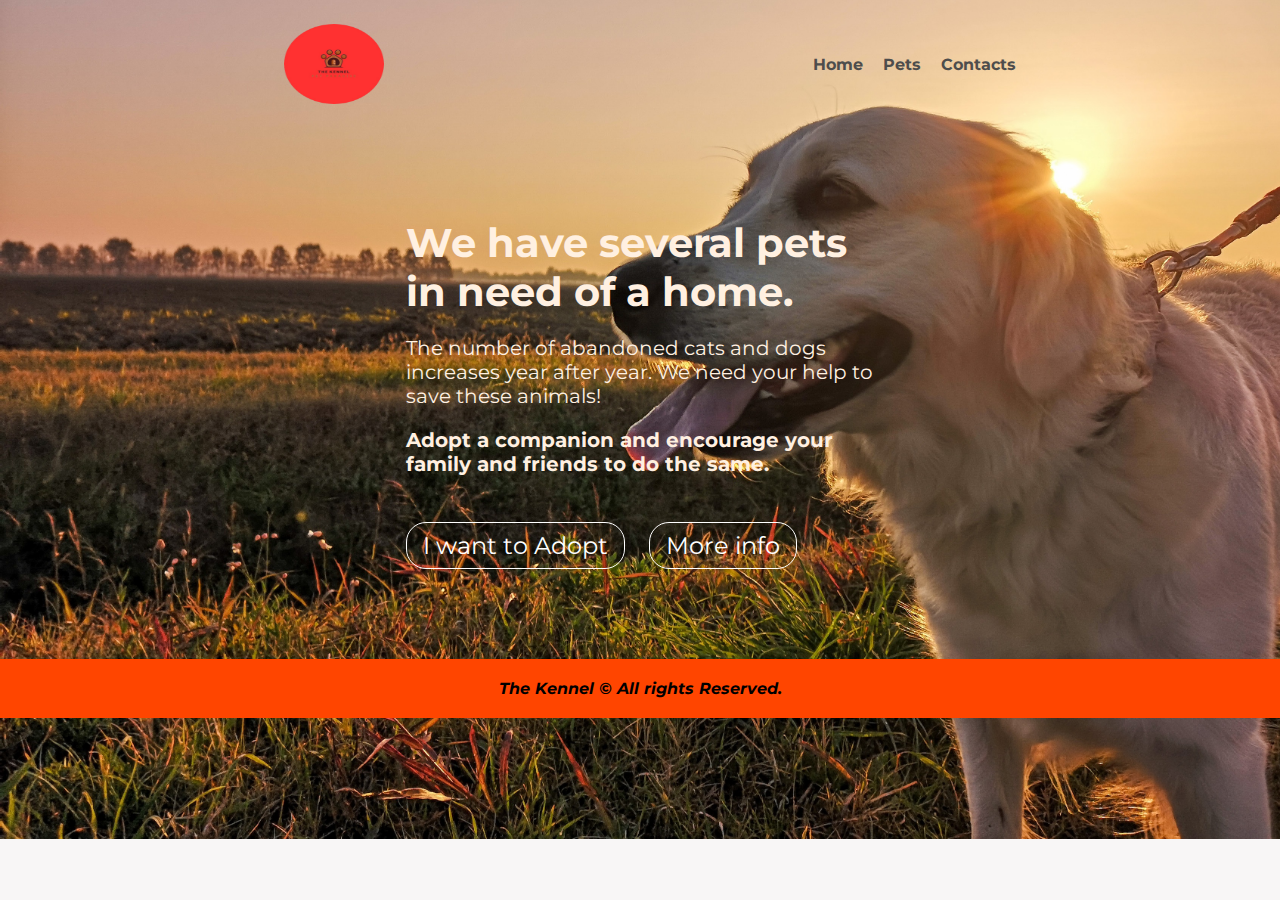
==== index.html @ ce6e8f27 "Add Images and Refactor code" ====
<!DOCTYPE html>
<html lang="pt-br">

<head>
    <meta charset="UTF-8">
    <meta http-equiv="X-UA-Compatible" content="IE=edge">
    <meta name="viewport" content="width=device-width, initial-scale=1.0">
    <meta name="description" content="ONG Adote Aqui - Página com o acervo de animais disponíveis para adoção.">

    <link rel="preconnect" href="https://fonts.googleapis.com">
    <link rel="preconnect" href="https://fonts.gstatic.com" crossorigin>
    <link href="https://fonts.googleapis.com/css2?family=Montserrat:wght@300;400;700&display=swap" rel="stylesheet">

    <link rel="icon" href="./img/favicon-ong.svg" type="image/svg-xml">
    <link href="https://cdn.jsdelivr.net/npm/bootstrap@5.3.2/dist/css/bootstrap.min.css" rel="stylesheet" integrity="sha384-T3c6CoIi6uLrA9TneNEoa7RxnatzjcDSCmG1MXxSR1GAsXEV/Dwwykc2MPK8M2HN" crossorigin="anonymous">
    <link rel="stylesheet" href="./styles/stylesheet.css">
    <title>The Kennel</title>
</head>

<body>

    <header class="container" id="home">
        <a href="./index.html"><img src="./images/PET_PARADISE_PAW-removebg-preview.png " width="120" height="80" alt="logo"></a>
        <nav>
            <ul>
                <li><a class="home" href="#home">Home</a></li>
                <li><a class="pets" href="#Pets">Pets</a></li>
                <li><a class="contacts" href="#Contacts">Contacts</a></li>
            </ul>
        </nav>
    </header>

    <section class="introducao-bg">
        <div class="introducao">
            <div class="intro-conteudo">
                <div class="intro-texto">
                    <h1>We have several pets
                        <br>in need of a home.</h1>
                    <p>The number of abandoned cats and dogs increases year after year. We need your help to save these animals!</p>
                    <p><strong>Adopt a companion and encourage your family and friends to do the same.</strong></p>
                    <a href="#pets"><button class="button">I want to Adopt</button></a>
                    <button class="button">More info</button>
                </div>
            </div>
        </div>
    </section>

    <footer>
        <p>The Kennel © All rights Reserved.</p>
    </footer>
    <script src="https://cdn.jsdelivr.net/npm/bootstrap@5.3.2/dist/js/bootstrap.bundle.min.js" integrity="sha384-C6RzsynM9kWDrMNeT87bh95OGNyZPhcTNXj1NW7RuBCsyN/o0jlpcV8Qyq46cDfL" crossorigin="anonymous"></script>
</body>

</html>

<!-- <!DOCTYPE html>
    <html lang="en">
    <head>
    <meta charset="UTF-8">
    <meta name="viewport" content="width=device-width, initial-scale=1.0">
    <title>Array Example</title>
    <link href="./styles.css" rel="stylesheet">
    </head>
    <body>
    
    <h2>Array Example</h2>
    
    <p>Click the button to display array elements.</p>
    
    <button onclick="displayArray()">Display Array</button>
    
    <p id="arrayOutput"></p>
    
    </body>
    <script src="./index.js"></script>
    </html> -->
    
    
 <!-- Define an array
 let fruits = ["Apple", "Banana", "Orange", "Mango", "Grapes"];

 Function to display array elements
 function displayArray() {
   var output = "Fruits: ";
  for (let i = 0; i < fruits.length; i++) {
    output += fruits[i];
    if (i < fruits.length - 1) {
       output += ", ";
    }
   }
   document.getElementById("arrayOutput").innerHTML = output;
} -->

<!-- {
    margin: 0;
    padding: 0;
}

h2{
    color: orangered;
    text-align: center;
    margin-top: 30px;
    font-size: xx-large;
}

p{
    text-align: center;
}

button{
    display: block;
    margin: 0 auto;
}  -->
---- styles/stylesheet.css ----
body,
ul,
li,
h1,
h3,
small,
p,
button {
  margin: 0px;
  padding: 0px;
}

html {
  scroll-behavior: smooth;
}

* {
  box-sizing: border-box;
}

body {
  font-family: "Montserrat", sans-serif;
  background-color: #f8f6f6;
  overflow-x: hidden;
  background-image: url(../images/massimo-negrello-Cgup_bHsr_w-unsplash.jpg);
  background-position: center;
  background-size: cover;
  background-repeat: no-repeat;
}

img {
  display: block;
  max-width: 100%;
  padding-left: 20px;
}

header {
  max-width: 800px;
  padding: 1.5rem;
  margin: 0 auto;
  display: flex;
  flex-wrap: wrap;
  justify-content: space-between;
  align-items: center;
}

header img {
  cursor: pointer;
}

ul {
  list-style: none;
  display: flex;
  flex-wrap: wrap;
  gap: 1.25rem;
}

a {
  text-decoration: none;
  color: #4e4d4c;
}

.home,.pets,.contacts{
  color: #4e4d4c;
  font-weight: bold;
}

header a:hover {
  color: #c74323;
}

/* --------- HOME --------- */

.introducao-bg {
  /* background-color: #d1bcb7;
  background-position: center;
  background-size: cover;
  background-repeat: no-repeat; */
  padding: 5.625rem;
}

.introducao {
  max-width: 1200px;
  margin: 0 auto;
  display: flex;
  padding: 0 1.875rem;
  gap: 2.5rem;
  justify-content: center;
  align-items: center;
}

.introducao img {
  height: auto;
}

.intro-texto {
  color: #fff0e1;
}

.intro-texto h1 {
  margin-bottom: 1.25rem;
  font-size: 2.5rem;
}

.intro-texto p {
  margin-bottom: 1.25rem;
  font-size: 1.25rem;
  max-width: 36ch;
}

.button {
  display: inline-block;
  background-color: transparent;
  border: 1px solid #ffffff;
  border-radius: 1.25rem;
  padding: 0.5rem 1rem;
  font-family: "Montserrat", sans-serif;
  font-weight: 400;
  font-size: 1.5rem;
  color: #ffffff;
  margin-right: 1.25rem;
  margin-top: 1.6rem;
}

.button:hover {
  background-color: #ffffff;
  color: #c74323;
}

/* --------- PETS --------- */

.pets-bg {
  max-width: 1200px;
  margin: 0 auto;
  padding: 3.75rem 2.5rem;
}

.pets-titulo {
  font-size: 2.5rem;
  font-weight: 700;
  margin-bottom: 1.875rem;
  color: #3c3c3c;
}

.pets-conteudo label {
  margin-right: 1.25rem;
}

.dogs-display,
.cats-display {
  display: none;
}

.dogs-container,
.cats-container {
  max-width: 860px;
  display: flex;
  flex-wrap: wrap;
  margin: 3.125rem auto;
  justify-content: space-between;
  gap: 6.25rem 0;
}

.pets-conteudo img {
  border-radius: 10px;
  transition: transform 500ms ease;
}

.pets-conteudo img:hover {
  transform: scale(1.05);
  cursor: pointer;
}

small {
  font-size: 0.75rem;
  font-weight: 400;
}

h3 {
  margin-top: 0.75rem;
  color: #3c3c3c;
}

#dog:checked ~ .dogs-display {
  display: block;
}

#cat:checked ~ .cats-display {
  display: block;
}

.ver-link {
  display: flex;
  justify-content: center;
}

.ver-link a {
  color: #707070;
  position: relative;
}

.ver-link a::after {
  content: "▶";
  font-size: 0.875rem;
  color: #c74323;
  position: absolute;
  right: -1.25rem;
  top: 1px;
}

.ver-link a:hover {
  color: #c74323;
}

/* --------- CONTATO --------- */

.contato-bg {
  background-color: #abdcd6;
  padding: 4.375rem 1.25rem;
}

.contato-container {
  max-width: 1200px;
  margin: 0 auto;
  padding: 0 1.25rem;
}

.contato-titulo {
  font-size: 2.5rem;
  font-weight: 700;
  margin-bottom: 1.875rem;
  color: #c74323;
  text-align: center;
}

.contato-conteudo {
  display: flex;
  flex-wrap: wrap;
  max-width: 860px;
  margin: 0 auto;
  justify-content: center;
  gap: 4.375rem;
  place-items: center;
}

.formulario {
  width: 45%;
}

form label {
  display: block;
  margin: 0.75rem 0;
  font-weight: 400;
  font-size: 1rem;
  color: #111111;
}

form input,
textarea {
  width: 100%;
  padding: 0.625rem;
  border: 1px solid #c74323;
  border-radius: 4px;
  background-color: #fff0e1;
  outline: none;
  font-family: "Montserrat", sans-serif;
}

.btn-contato {
  display: block;
  border: none;
  border-radius: 1.25rem;
  padding: 7px 0.75rem;
  font-family: "Montserrat", sans-serif;
  font-weight: 400;
  font-size: 0.875rem;
  color: #fff0e1;
  background-color: #c74323;
  margin-top: 0.625rem;
}

.btn-contato:hover {
  background-color: #c25a40;
}

.contato-info {
  display: flex;
  flex-direction: column;
  flex-wrap: wrap;
  color: #3c3c3c;
  font-weight: 700;
  font-size: 1.5rem;
  padding-top: 0.75rem;
}

.contato-info a {
  color: #3c3c3c;
}

.contato-info a:hover {
  color: #000000;
}

.contato-info li:first-child {
  color: #c74323;
  font-size: 1.875rem;
  font-weight: 700;
}

.redesocial img {
  transition: transform 150ms ease-out;
}

.redesocial img:hover {
  transform: scale(1.15);
}

/* --------- RODAPÉ --------- */

footer {
  background-color: orangered;
  text-align: center;
  color: black;
  padding: 1.25rem 0;
  font-weight:bold;
  font-style: italic;
}

footer img {
  margin: 0 auto;
  margin-bottom: 0.625rem;
  background: none;
}

/* MEDIA QUERY */

@media (max-width: 1000px) {
  body{
    margin: 0;
    padding: 0;
    height: auto;
  }
  footer{
    padding-bottom: 75px;
    padding-top: 45px;
  }

  .intro-texto h1 {
    font-size: 1.875rem;
  }
  .button {
    font-size: 1rem;
    margin-right: 0.3125rem;
  }
  .intro-texto p {
    font-size: 0.875rem;
  }
  img{
    margin-right: 25px;
  }
 
}

@media (max-width: 800px) {
  .introducao {
    flex-direction: column;
  }
  .introducao img {
    height: 300px;
  }
  .contato-info {
    font-size: 1.125rem;
  }
  .contato-info li:first-child {
    font-size: 1.375rem;
  }
  img{
    margin-right: 25px;
  }
}

@media (max-width: 600px) {
  .introducao img {
    height: 250px;
  }
  .intro-texto h1 {
    font-size: 1.5rem;
  }
  .intro-texto p {
    font-size: 0.75rem;
  }
  .intro-conteudo {
    display: block;
  }

  .dogs-container,
  .cats-container {
    justify-content: center;
    gap: 50px;
  }

  .pets-titulo {
    font-size: 1.75rem;
  }

  .contato-titulo {
    font-size: 1.75rem;
  }

  .contato-conteudo {
    gap: 2.5rem;
  }

  img{
    margin-right: 25px;
  }
}

@media (max-width: 550px) {
  .introducao-bg {
    padding: 3.125rem 1.25rem;
  }
  .contato-conteudo {
    flex-direction: column;
    place-items: start;
  }
  .formulario {
    width: 100%;
  }
  header {
    justify-content: center;
  }

  header img {
    margin-bottom: 20px;
  }

  img{
    margin-right: 25px;
  }
}

@media (max-width: 480px) {
  .intro-texto h1 {
    font-size: 1.25rem;
  }
  .button {
    font-size: 0.75rem;
  }
  img{
    margin-right: 25px;
  }

  h1{
    color: darkgreen;
    font-weight: bold;
  }
}
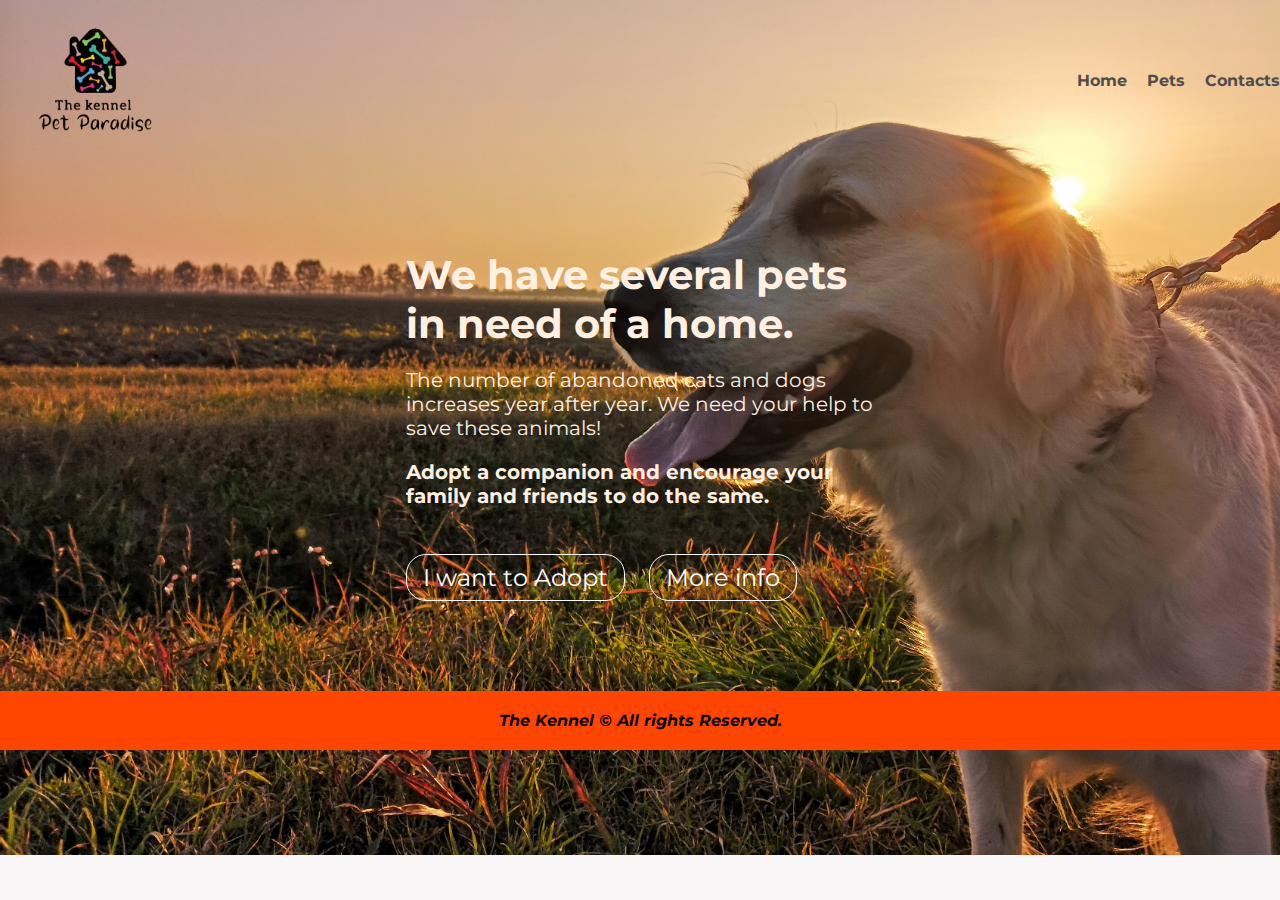
==== commit 0aa81891: "Add Images and Refactor Pets page" ====
--- a/index.html
+++ b/index.html
@@ -20,11 +20,11 @@
 <body>
 
     <header class="container" id="home">
-        <a href="./index.html"><img src="./images/PET_PARADISE_PAW-removebg-preview.png " width="120" height="80" alt="logo"></a>
+        <a href="./index.html"><img src="./images/KENNEL_4-removebg-preview.png " alt="logo"></a>
         <nav>
             <ul>
                 <li><a class="home" href="#home">Home</a></li>
-                <li><a class="pets" href="#Pets">Pets</a></li>
+                <li><a class="pets" href="./pages/pets.html">Pets</a></li>
                 <li><a class="contacts" href="#Contacts">Contacts</a></li>
             </ul>
         </nav>
--- a/styles/stylesheet.css
+++ b/styles/stylesheet.css
@@ -35,24 +35,24 @@
 }
 
 header {
-  max-width: 800px;
-  padding: 1.5rem;
-  margin: 0 auto;
-  display: flex;
-  flex-wrap: wrap;
+  display: flex;
+  align-items: center;
   justify-content: space-between;
-  align-items: center;
+  padding: 20px 0;
 }
 
 header img {
   cursor: pointer;
-}
-
-ul {
+  height: 120px;
+  margin-right: 20px;
+}
+
+header nav ul {
+  display: flex;
+  gap: 20px;
+  margin: 0;
+  padding: 0;
   list-style: none;
-  display: flex;
-  flex-wrap: wrap;
-  gap: 1.25rem;
 }
 
 a {
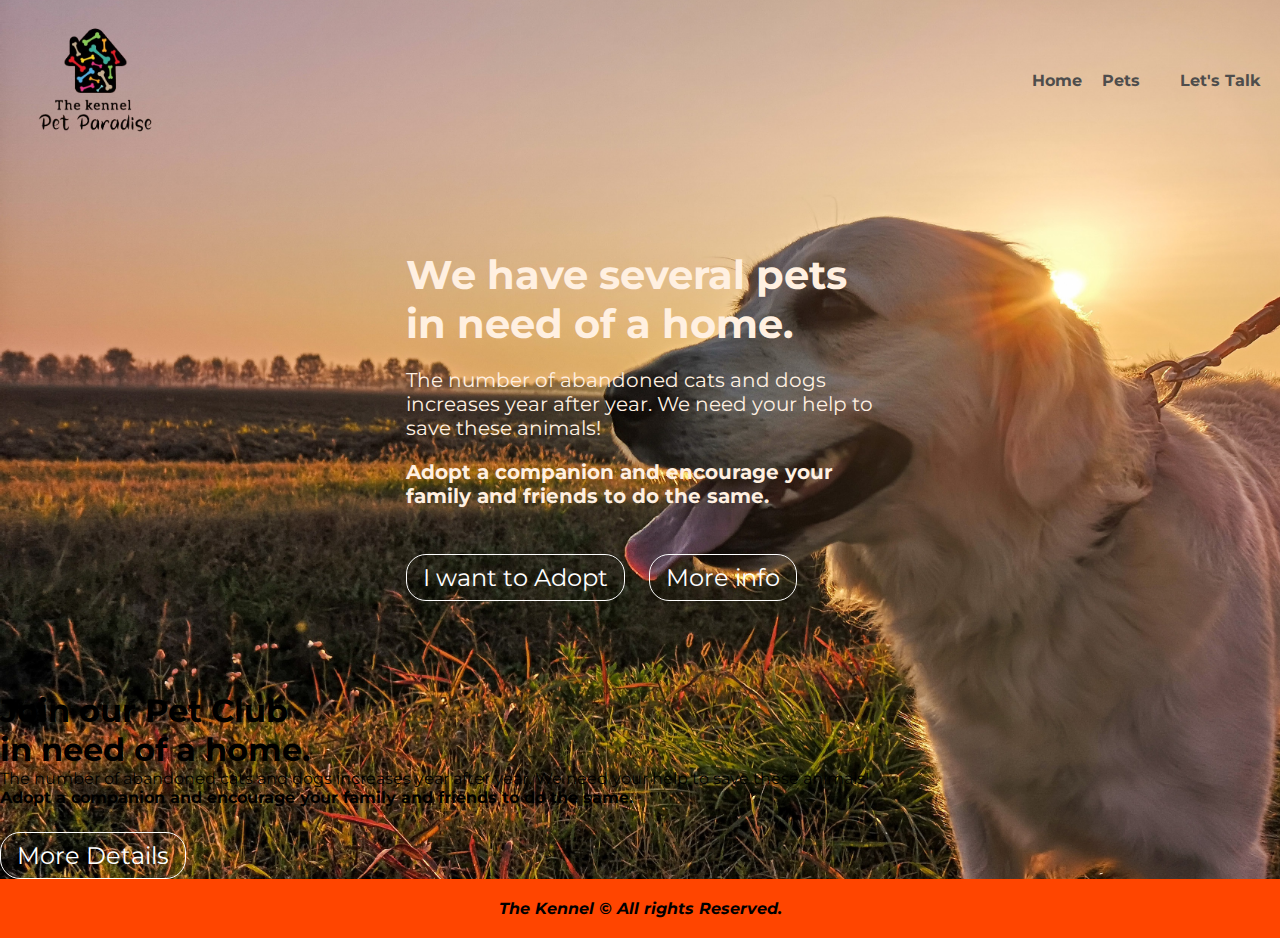
==== commit e8f4004b: "Add moreInfo page and Refactor code" ====
--- a/index.html
+++ b/index.html
@@ -12,7 +12,8 @@
     <link href="https://fonts.googleapis.com/css2?family=Montserrat:wght@300;400;700&display=swap" rel="stylesheet">
 
     <link rel="icon" href="./img/favicon-ong.svg" type="image/svg-xml">
-    <link href="https://cdn.jsdelivr.net/npm/bootstrap@5.3.2/dist/css/bootstrap.min.css" rel="stylesheet" integrity="sha384-T3c6CoIi6uLrA9TneNEoa7RxnatzjcDSCmG1MXxSR1GAsXEV/Dwwykc2MPK8M2HN" crossorigin="anonymous">
+    <link href="https://cdn.jsdelivr.net/npm/bootstrap@5.3.2/dist/css/bootstrap.min.css" rel="stylesheet"
+        integrity="sha384-T3c6CoIi6uLrA9TneNEoa7RxnatzjcDSCmG1MXxSR1GAsXEV/Dwwykc2MPK8M2HN" crossorigin="anonymous">
     <link rel="stylesheet" href="./styles/stylesheet.css">
     <title>The Kennel</title>
 </head>
@@ -20,12 +21,12 @@
 <body>
 
     <header class="container" id="home">
-        <a href="./index.html"><img src="./images/KENNEL_4-removebg-preview.png " alt="logo"></a>
+        <a href="./index.html"><img src="./images/KENNEL_4-removebg-preview.png" alt="logo"></a>
         <nav>
             <ul>
                 <li><a class="home" href="#home">Home</a></li>
                 <li><a class="pets" href="./pages/pets.html">Pets</a></li>
-                <li><a class="contacts" href="#Contacts">Contacts</a></li>
+                <li><a href="./pages/moreInfo.html" class="btn btn-danger">Let's Talk</a></li>
             </ul>
         </nav>
     </header>
@@ -35,8 +36,10 @@
             <div class="intro-conteudo">
                 <div class="intro-texto">
                     <h1>We have several pets
-                        <br>in need of a home.</h1>
-                    <p>The number of abandoned cats and dogs increases year after year. We need your help to save these animals!</p>
+                        <br>in need of a home.
+                    </h1>
+                    <p>The number of abandoned cats and dogs increases year after year. We need your help to save these
+                        animals!</p>
                     <p><strong>Adopt a companion and encourage your family and friends to do the same.</strong></p>
                     <a href="#pets"><button class="button">I want to Adopt</button></a>
                     <button class="button">More info</button>
@@ -45,10 +48,29 @@
         </div>
     </section>
 
+
+    <section class="">
+        <div class="">
+            <div class="">
+                <div class="">
+                    <h1>Join our Pet Club
+                        <br>in need of a home.
+                    </h1>
+                    <p>The number of abandoned cats and dogs increases year after year. We need your help to save these
+                        animals!</p>
+                    <p><strong>Adopt a companion and encourage your family and friends to do the same.</strong></p>
+                    <button class="button">More Details</button>
+                </div>
+            </div>
+        </div>
+    </section>
+
     <footer>
         <p>The Kennel © All rights Reserved.</p>
     </footer>
-    <script src="https://cdn.jsdelivr.net/npm/bootstrap@5.3.2/dist/js/bootstrap.bundle.min.js" integrity="sha384-C6RzsynM9kWDrMNeT87bh95OGNyZPhcTNXj1NW7RuBCsyN/o0jlpcV8Qyq46cDfL" crossorigin="anonymous"></script>
+    <script src="https://cdn.jsdelivr.net/npm/bootstrap@5.3.2/dist/js/bootstrap.bundle.min.js"
+        integrity="sha384-C6RzsynM9kWDrMNeT87bh95OGNyZPhcTNXj1NW7RuBCsyN/o0jlpcV8Qyq46cDfL"
+        crossorigin="anonymous"></script>
 </body>
 
 </html>
@@ -74,9 +96,9 @@
     </body>
     <script src="./index.js"></script>
     </html> -->
-    
-    
- <!-- Define an array
+
+
+<!-- Define an array
  let fruits = ["Apple", "Banana", "Orange", "Mango", "Grapes"];
 
  Function to display array elements
--- a/styles/stylesheet.css
+++ b/styles/stylesheet.css
@@ -49,6 +49,7 @@
 
 header nav ul {
   display: flex;
+  align-items: center;
   gap: 20px;
   margin: 0;
   padding: 0;
@@ -60,13 +61,29 @@
   color: #4e4d4c;
 }
 
-.home,.pets,.contacts{
+.home,
+.pets,
+.contacts {
   color: #4e4d4c;
   font-weight: bold;
 }
 
 header a:hover {
   color: #c74323;
+}
+
+/* Style the Bootstrap button */
+header nav ul li a.btn {
+  padding: 8px 20px;
+
+  font-weight: bold;
+  transition: all 0.3s ease;
+  margin: 0;
+  /* Remove any default button margin */
+}
+
+header nav ul li a.btn:hover {
+  transform: scale(1.05);
 }
 
 /* --------- HOME --------- */
@@ -181,11 +198,11 @@
   color: #3c3c3c;
 }
 
-#dog:checked ~ .dogs-display {
+#dog:checked~.dogs-display {
   display: block;
 }
 
-#cat:checked ~ .cats-display {
+#cat:checked~.cats-display {
   display: block;
 }
 
@@ -322,7 +339,7 @@
   text-align: center;
   color: black;
   padding: 1.25rem 0;
-  font-weight:bold;
+  font-weight: bold;
   font-style: italic;
 }
 
@@ -335,12 +352,13 @@
 /* MEDIA QUERY */
 
 @media (max-width: 1000px) {
-  body{
+  body {
     margin: 0;
     padding: 0;
     height: auto;
   }
-  footer{
+
+  footer {
     padding-bottom: 75px;
     padding-top: 45px;
   }
@@ -348,33 +366,40 @@
   .intro-texto h1 {
     font-size: 1.875rem;
   }
+
   .button {
     font-size: 1rem;
     margin-right: 0.3125rem;
   }
+
   .intro-texto p {
     font-size: 0.875rem;
   }
-  img{
+
+  img {
     margin-right: 25px;
   }
- 
+
 }
 
 @media (max-width: 800px) {
   .introducao {
     flex-direction: column;
   }
+
   .introducao img {
     height: 300px;
   }
+
   .contato-info {
     font-size: 1.125rem;
   }
+
   .contato-info li:first-child {
     font-size: 1.375rem;
   }
-  img{
+
+  img {
     margin-right: 25px;
   }
 }
@@ -383,12 +408,15 @@
   .introducao img {
     height: 250px;
   }
+
   .intro-texto h1 {
     font-size: 1.5rem;
   }
+
   .intro-texto p {
     font-size: 0.75rem;
   }
+
   .intro-conteudo {
     display: block;
   }
@@ -411,7 +439,7 @@
     gap: 2.5rem;
   }
 
-  img{
+  img {
     margin-right: 25px;
   }
 }
@@ -420,13 +448,16 @@
   .introducao-bg {
     padding: 3.125rem 1.25rem;
   }
+
   .contato-conteudo {
     flex-direction: column;
     place-items: start;
   }
+
   .formulario {
     width: 100%;
   }
+
   header {
     justify-content: center;
   }
@@ -435,7 +466,7 @@
     margin-bottom: 20px;
   }
 
-  img{
+  img {
     margin-right: 25px;
   }
 }
@@ -444,15 +475,19 @@
   .intro-texto h1 {
     font-size: 1.25rem;
   }
+
   .button {
     font-size: 0.75rem;
   }
-  img{
+
+  img {
     margin-right: 25px;
   }
 
-  h1{
+  h1 {
     color: darkgreen;
     font-weight: bold;
   }
 }
+
+/* Center the "Ready to Adopt" header */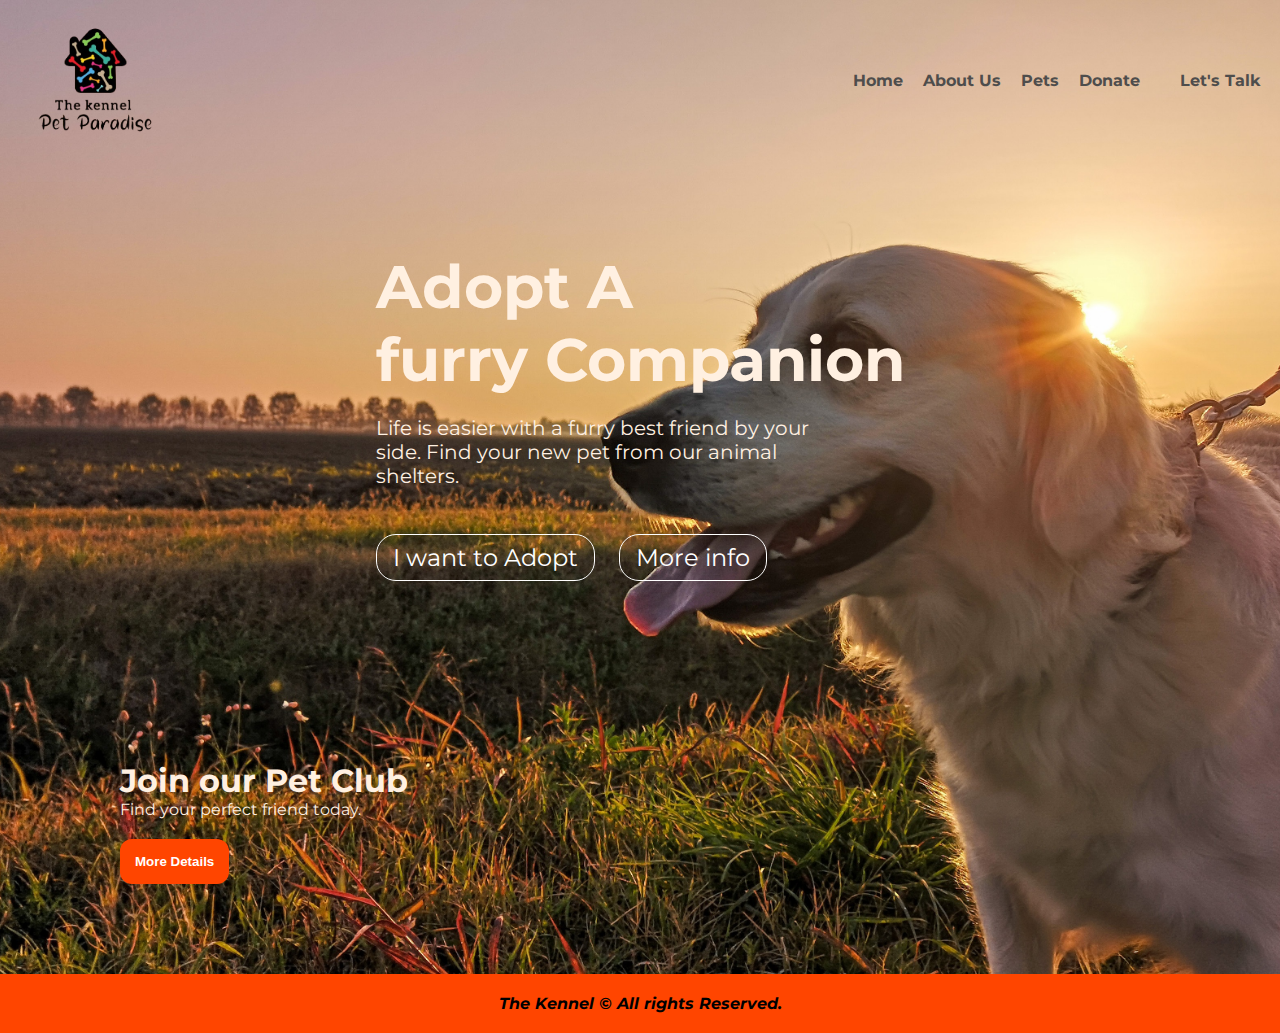
==== commit b18efaaf: "Add new pages and Refactor code" ====
--- a/index.html
+++ b/index.html
@@ -2,31 +2,34 @@
 <html lang="pt-br">
 
 <head>
-    <meta charset="UTF-8">
-    <meta http-equiv="X-UA-Compatible" content="IE=edge">
-    <meta name="viewport" content="width=device-width, initial-scale=1.0">
-    <meta name="description" content="ONG Adote Aqui - Página com o acervo de animais disponíveis para adoção.">
+    <meta charset="UTF-8" />
+    <meta http-equiv="X-UA-Compatible" content="IE=edge" />
+    <meta name="viewport" content="width=device-width, initial-scale=1.0" />
+    <meta name="description" content="ONG Adote Aqui - Página com o acervo de animais disponíveis para adoção." />
 
-    <link rel="preconnect" href="https://fonts.googleapis.com">
-    <link rel="preconnect" href="https://fonts.gstatic.com" crossorigin>
-    <link href="https://fonts.googleapis.com/css2?family=Montserrat:wght@300;400;700&display=swap" rel="stylesheet">
+    <link rel="preconnect" href="https://fonts.googleapis.com" />
+    <link rel="preconnect" href="https://fonts.gstatic.com" crossorigin />
+    <link href="https://fonts.googleapis.com/css2?family=Montserrat:wght@300;400;700&display=swap" rel="stylesheet" />
 
-    <link rel="icon" href="./img/favicon-ong.svg" type="image/svg-xml">
+    <link rel="icon" href="./img/favicon-ong.svg" type="image/svg-xml" />
     <link href="https://cdn.jsdelivr.net/npm/bootstrap@5.3.2/dist/css/bootstrap.min.css" rel="stylesheet"
-        integrity="sha384-T3c6CoIi6uLrA9TneNEoa7RxnatzjcDSCmG1MXxSR1GAsXEV/Dwwykc2MPK8M2HN" crossorigin="anonymous">
-    <link rel="stylesheet" href="./styles/stylesheet.css">
+        integrity="sha384-T3c6CoIi6uLrA9TneNEoa7RxnatzjcDSCmG1MXxSR1GAsXEV/Dwwykc2MPK8M2HN" crossorigin="anonymous" />
+    <link rel="stylesheet" href="./styles/stylesheet.css" />
     <title>The Kennel</title>
 </head>
 
 <body>
-
     <header class="container" id="home">
-        <a href="./index.html"><img src="./images/KENNEL_4-removebg-preview.png" alt="logo"></a>
+        <a href="./index.html"><img src="./images/KENNEL_4-removebg-preview.png" alt="logo" /></a>
         <nav>
             <ul>
                 <li><a class="home" href="#home">Home</a></li>
+                <li><a id="aboutus" href="./pages/aboutus.html">About Us</a></li>
                 <li><a class="pets" href="./pages/pets.html">Pets</a></li>
-                <li><a href="./pages/moreInfo.html" class="btn btn-danger">Let's Talk</a></li>
+                <li><a class="donate" href="./pages/donate.html">Donate</a></li>
+                <li>
+                    <a href="./pages/moreInfo.html" class="btn btn-danger">Let's Talk</a>
+                </li>
             </ul>
         </nav>
     </header>
@@ -35,12 +38,18 @@
         <div class="introducao">
             <div class="intro-conteudo">
                 <div class="intro-texto">
-                    <h1>We have several pets
+                    <!-- <h1>We have several pets
                         <br>in need of a home.
+                    </h1> -->
+                    <h1 id="Adopt">
+                        Adopt A <br />
+                        furry Companion
                     </h1>
-                    <p>The number of abandoned cats and dogs increases year after year. We need your help to save these
-                        animals!</p>
-                    <p><strong>Adopt a companion and encourage your family and friends to do the same.</strong></p>
+
+                    <p>
+                        Life is easier with a furry best friend by your side. Find your
+                        new pet from our animal shelters.
+                    </p>
                     <a href="#pets"><button class="button">I want to Adopt</button></a>
                     <button class="button">More info</button>
                 </div>
@@ -48,18 +57,18 @@
         </div>
     </section>
 
-
-    <section class="">
-        <div class="">
-            <div class="">
-                <div class="">
-                    <h1>Join our Pet Club
-                        <br>in need of a home.
+    <section class="first">
+        <div class="second">
+            <div class="third">
+                <div class="fourth">
+                    <h1>
+                        Join our Pet Club
+                        <br />
                     </h1>
-                    <p>The number of abandoned cats and dogs increases year after year. We need your help to save these
-                        animals!</p>
-                    <p><strong>Adopt a companion and encourage your family and friends to do the same.</strong></p>
-                    <button class="button">More Details</button>
+                    <p>Find your perfect friend today.</p>
+                    <button class="btn btn-danger" id="firstButton">
+                        More Details
+                    </button>
                 </div>
             </div>
         </div>
@@ -97,7 +106,6 @@
     <script src="./index.js"></script>
     </html> -->
 
-
 <!-- Define an array
  let fruits = ["Apple", "Banana", "Orange", "Mango", "Grapes"];
 
--- a/styles/stylesheet.css
+++ b/styles/stylesheet.css
@@ -63,9 +63,23 @@
 
 .home,
 .pets,
-.contacts {
+.contacts,
+.donate {
   color: #4e4d4c;
   font-weight: bold;
+}
+
+#aboutus {
+  color: #4e4d4c;
+  font-weight: bold;
+}
+
+#aboutus:hover {
+  color: #c74323;
+}
+
+#Adopt {
+  font-size: 60px;
 }
 
 header a:hover {
@@ -144,6 +158,48 @@
   color: #c74323;
 }
 
+.first {
+  /* background-color: #d1bcb7;
+  background-position: center;
+  background-size: cover;
+  background-repeat: no-repeat; */
+  padding: 5.625rem;
+}
+
+.second {
+  max-width: 1200px;
+  margin: 0 auto;
+  display: flex;
+  padding: 0 1.875rem;
+  gap: 2.5rem;
+
+}
+
+.fourth {
+  color: #fff0e1;
+}
+
+.intro-texto h1 {
+  margin-bottom: 1.25rem;
+  font-size: 2.5rem;
+}
+
+.intro-texto p {
+  margin-bottom: 1.25rem;
+  font-size: 1.25rem;
+  max-width: 36ch;
+}
+
+#firstButton {
+  color: white;
+  font-weight: bold;
+  padding: 15px 15px;
+  background-color: orangered;
+  border: none;
+  border-radius: 12px;
+  margin-top: 20px;
+}
+
 /* --------- PETS --------- */
 
 .pets-bg {
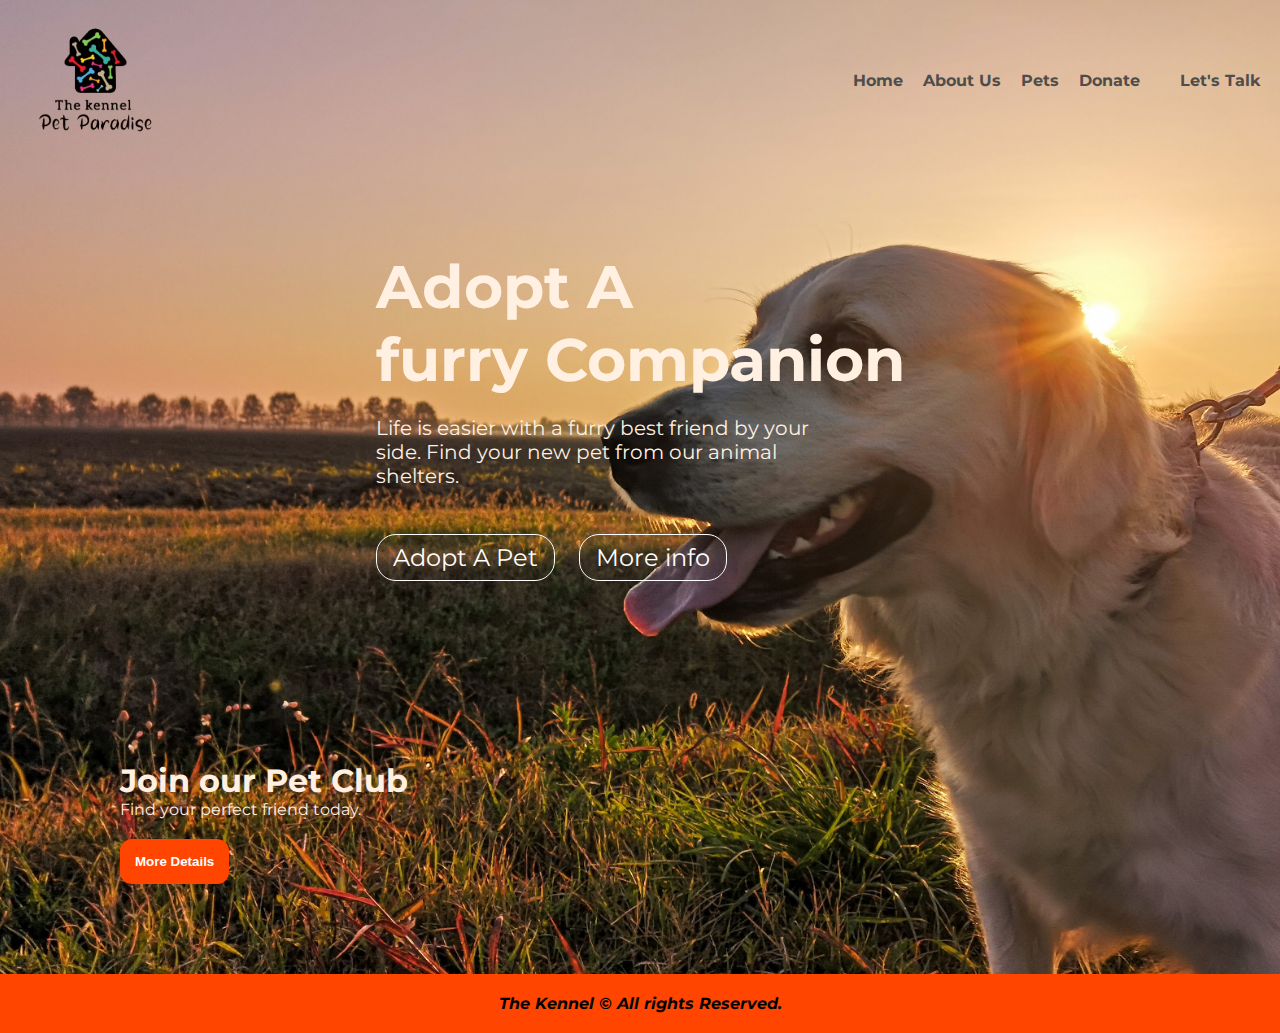
==== commit 4cde03f7: "Refactor code" ====
--- a/index.html
+++ b/index.html
@@ -14,8 +14,9 @@
     <link rel="icon" href="./img/favicon-ong.svg" type="image/svg-xml" />
     <link href="https://cdn.jsdelivr.net/npm/bootstrap@5.3.2/dist/css/bootstrap.min.css" rel="stylesheet"
         integrity="sha384-T3c6CoIi6uLrA9TneNEoa7RxnatzjcDSCmG1MXxSR1GAsXEV/Dwwykc2MPK8M2HN" crossorigin="anonymous" />
-    <link rel="stylesheet" href="./styles/stylesheet.css" />
+    <link rel="stylesheet" href="../styles/stylesheet.css" />
     <title>The Kennel</title>
+  
 </head>
 
 <body>
@@ -50,7 +51,7 @@
                         Life is easier with a furry best friend by your side. Find your
                         new pet from our animal shelters.
                     </p>
-                    <a href="#pets"><button class="button">I want to Adopt</button></a>
+                    <a href="#pets"><button class="button">Adopt A Pet</button></a>
                     <button class="button">More info</button>
                 </div>
             </div>
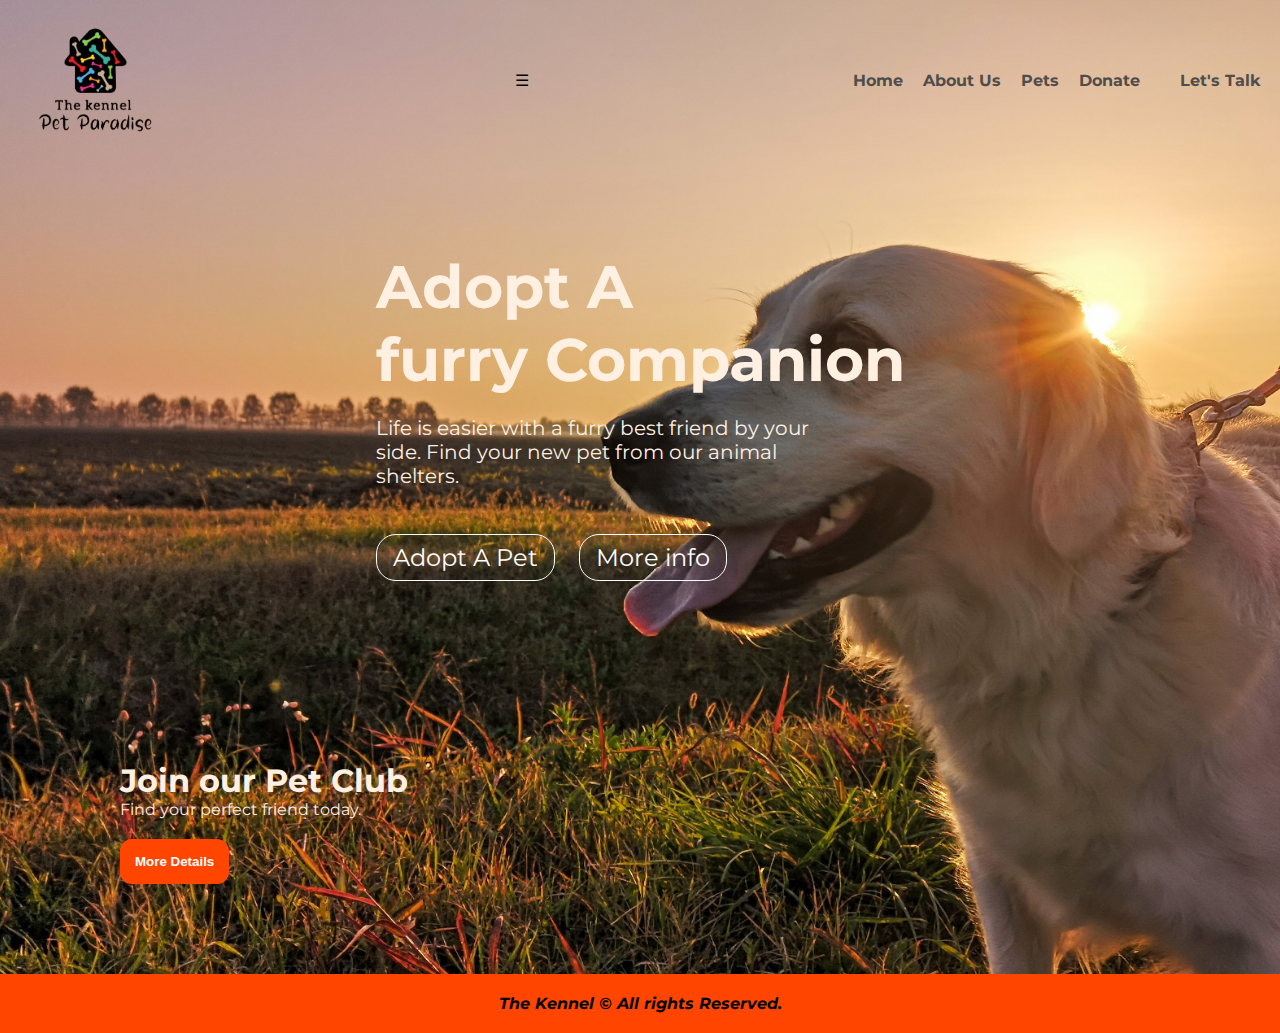
==== commit 45ff0c6c: "Add toggle functionality in responsive mode and refactor code" ====
--- a/index.html
+++ b/index.html
@@ -16,14 +16,15 @@
         integrity="sha384-T3c6CoIi6uLrA9TneNEoa7RxnatzjcDSCmG1MXxSR1GAsXEV/Dwwykc2MPK8M2HN" crossorigin="anonymous" />
     <link rel="stylesheet" href="../styles/stylesheet.css" />
     <title>The Kennel</title>
-  
+
 </head>
 
 <body>
     <header class="container" id="home">
-        <a href="./index.html"><img src="./images/KENNEL_4-removebg-preview.png" alt="logo" /></a>
+        <a href="./index.html" class="logo-link"><img src="./images/KENNEL_4-removebg-preview.png" alt="logo" class="logo" /></a>
+        <div class="menu-toggle">&#9776;</div>
         <nav>
-            <ul>
+            <ul class="nav-list">
                 <li><a class="home" href="#home">Home</a></li>
                 <li><a id="aboutus" href="./pages/aboutus.html">About Us</a></li>
                 <li><a class="pets" href="./pages/pets.html">Pets</a></li>
@@ -81,64 +82,7 @@
     <script src="https://cdn.jsdelivr.net/npm/bootstrap@5.3.2/dist/js/bootstrap.bundle.min.js"
         integrity="sha384-C6RzsynM9kWDrMNeT87bh95OGNyZPhcTNXj1NW7RuBCsyN/o0jlpcV8Qyq46cDfL"
         crossorigin="anonymous"></script>
+        <script src="./scripts/main.js"></script>
 </body>
 
-</html>
-
-<!-- <!DOCTYPE html>
-    <html lang="en">
-    <head>
-    <meta charset="UTF-8">
-    <meta name="viewport" content="width=device-width, initial-scale=1.0">
-    <title>Array Example</title>
-    <link href="./styles.css" rel="stylesheet">
-    </head>
-    <body>
-    
-    <h2>Array Example</h2>
-    
-    <p>Click the button to display array elements.</p>
-    
-    <button onclick="displayArray()">Display Array</button>
-    
-    <p id="arrayOutput"></p>
-    
-    </body>
-    <script src="./index.js"></script>
-    </html> -->
-
-<!-- Define an array
- let fruits = ["Apple", "Banana", "Orange", "Mango", "Grapes"];
-
- Function to display array elements
- function displayArray() {
-   var output = "Fruits: ";
-  for (let i = 0; i < fruits.length; i++) {
-    output += fruits[i];
-    if (i < fruits.length - 1) {
-       output += ", ";
-    }
-   }
-   document.getElementById("arrayOutput").innerHTML = output;
-} -->
-
-<!-- {
-    margin: 0;
-    padding: 0;
-}
-
-h2{
-    color: orangered;
-    text-align: center;
-    margin-top: 30px;
-    font-size: xx-large;
-}
-
-p{
-    text-align: center;
-}
-
-button{
-    display: block;
-    margin: 0 auto;
-}  -->+</html>--- a/styles/stylesheet.css
+++ b/styles/stylesheet.css
@@ -546,4 +546,109 @@
   }
 }
 
-/* Center the "Ready to Adopt" header */+@media (min-width: 2560px) {
+  footer {
+    position: fixed;
+    bottom: 0;
+    width: 100%;
+    text-align: center;
+    padding: 10px 0;
+    background-color: orangered;
+    z-index: 1000;
+  }
+
+  #home {
+    width: 100%;
+    max-width: 2200px;
+    margin: 20px auto;
+    padding: 0 20px;
+  }
+  
+  .logo-link {
+    float: left;
+  }
+  
+  .logo {
+    width: 150px;
+    /* Adjust this value as needed */
+    height: auto;
+  }
+  
+  .nav-list {
+    float: right;
+  }
+  
+  .nav-list li a {
+    font-size: 30px;
+    padding: 0 15px;
+    color: black !important;
+  }
+  
+  .nav-list li a:hover {
+    color: #c74323 !important;
+  }
+}
+
+/* Center the "Ready to Adopt" header */
+
+/* Mobile Responsiveness */
+@media (max-width: 768px) {
+    header {
+        padding: 10px;
+        display: flex;
+        justify-content: space-between;
+        align-items: center;
+    }
+
+    .logo {
+        width: 120px; /* Increased from 100px */
+        margin-right: 20px; /* Added space between logo and toggle */
+        height: 80px;
+       
+    }
+
+    .logo-link{
+      margin-top: 40px;
+    }
+
+    .menu-toggle {
+        margin-left: auto; /* Push toggle to the right */
+        margin-right: 10px; /* Add some right padding */
+    }
+
+    .nav-list {
+        float: none;
+        display: none; /* Hide nav by default */
+        position: absolute;
+        top: 60px;
+        right: 0;
+        background: #333;
+        width: 100%;
+        text-align: center;
+    }
+
+    .nav-list li {
+        display: block;
+        margin: 10px 0;
+    }
+
+    .nav-list li a {
+        font-size: 1rem;
+        padding: 10px;
+        display: block;
+    }
+
+    /* Mobile Menu Toggle */
+    .menu-toggle {
+        display: block;
+        float: right;
+        font-size: 1.5rem;
+        color: white;
+        cursor: pointer;
+        margin-top: 10px;
+    }
+
+    .nav-list.active {
+        display: block;
+    }
+}
